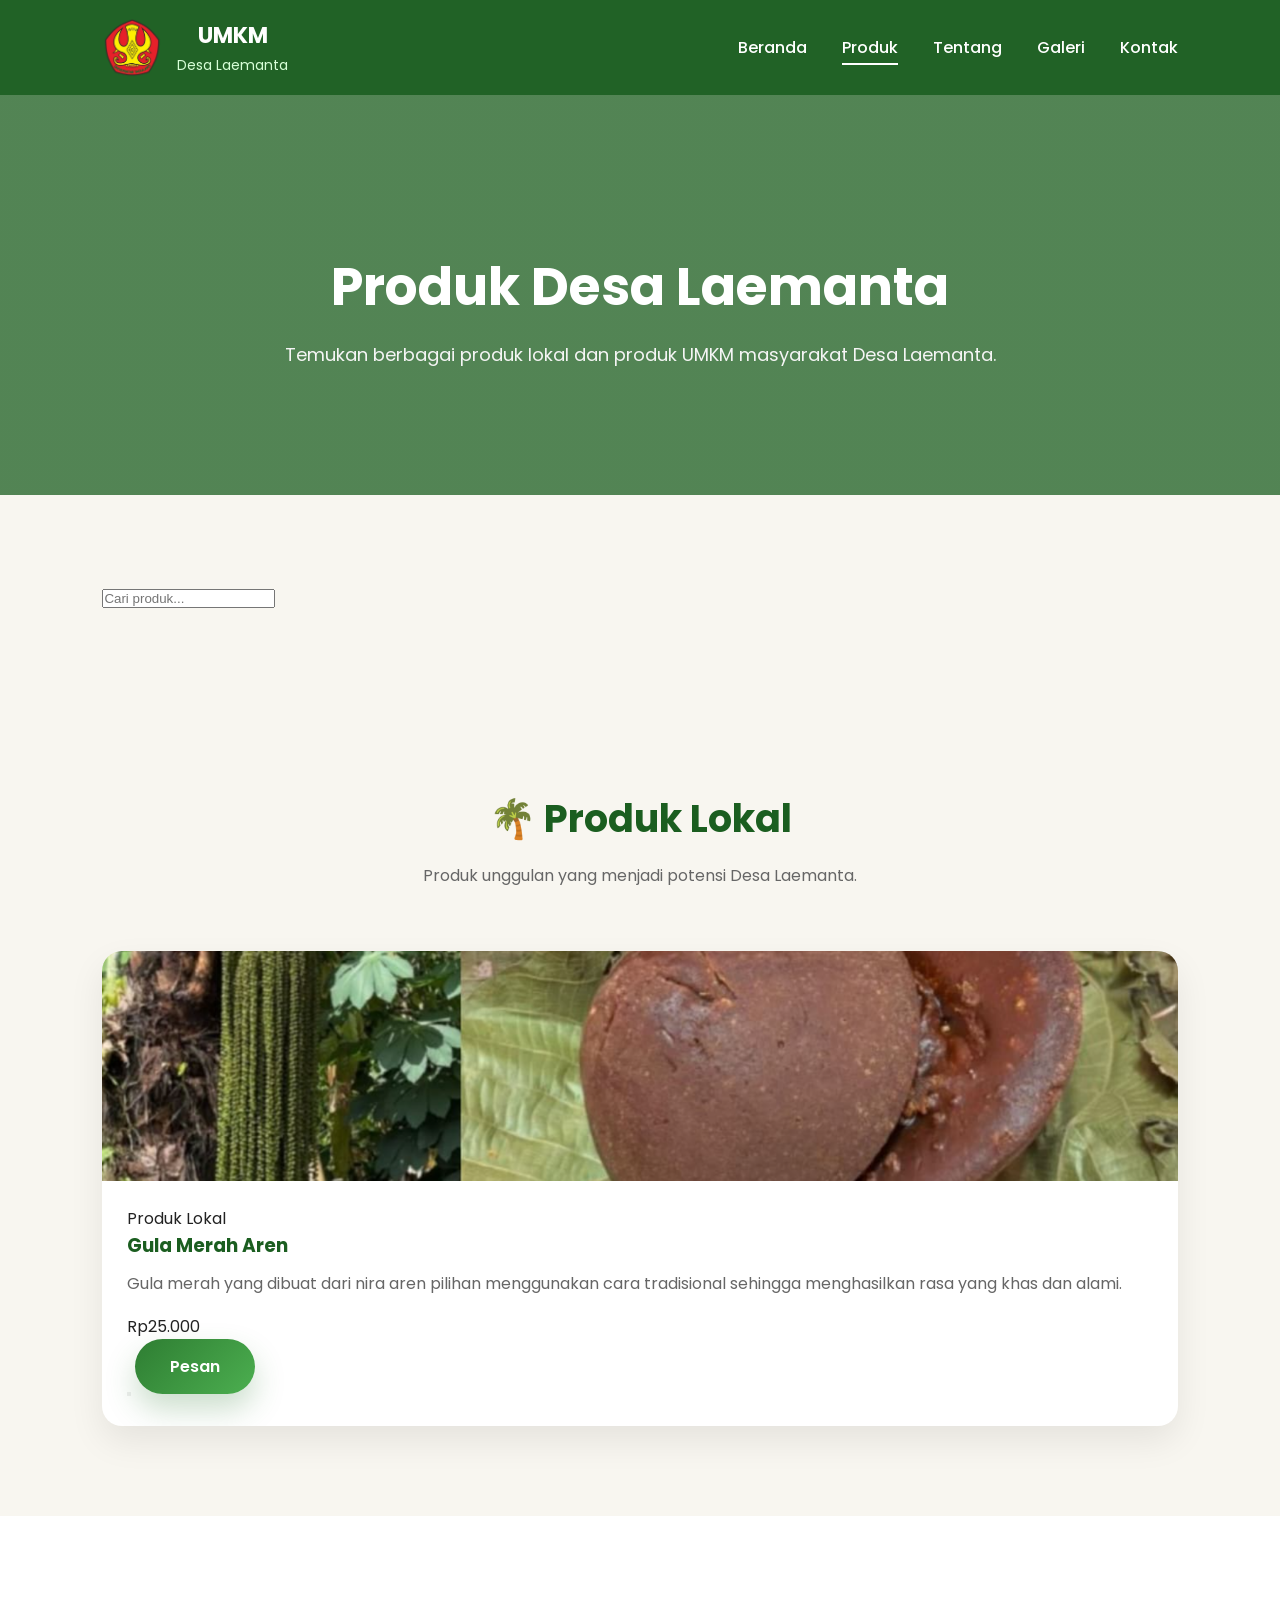
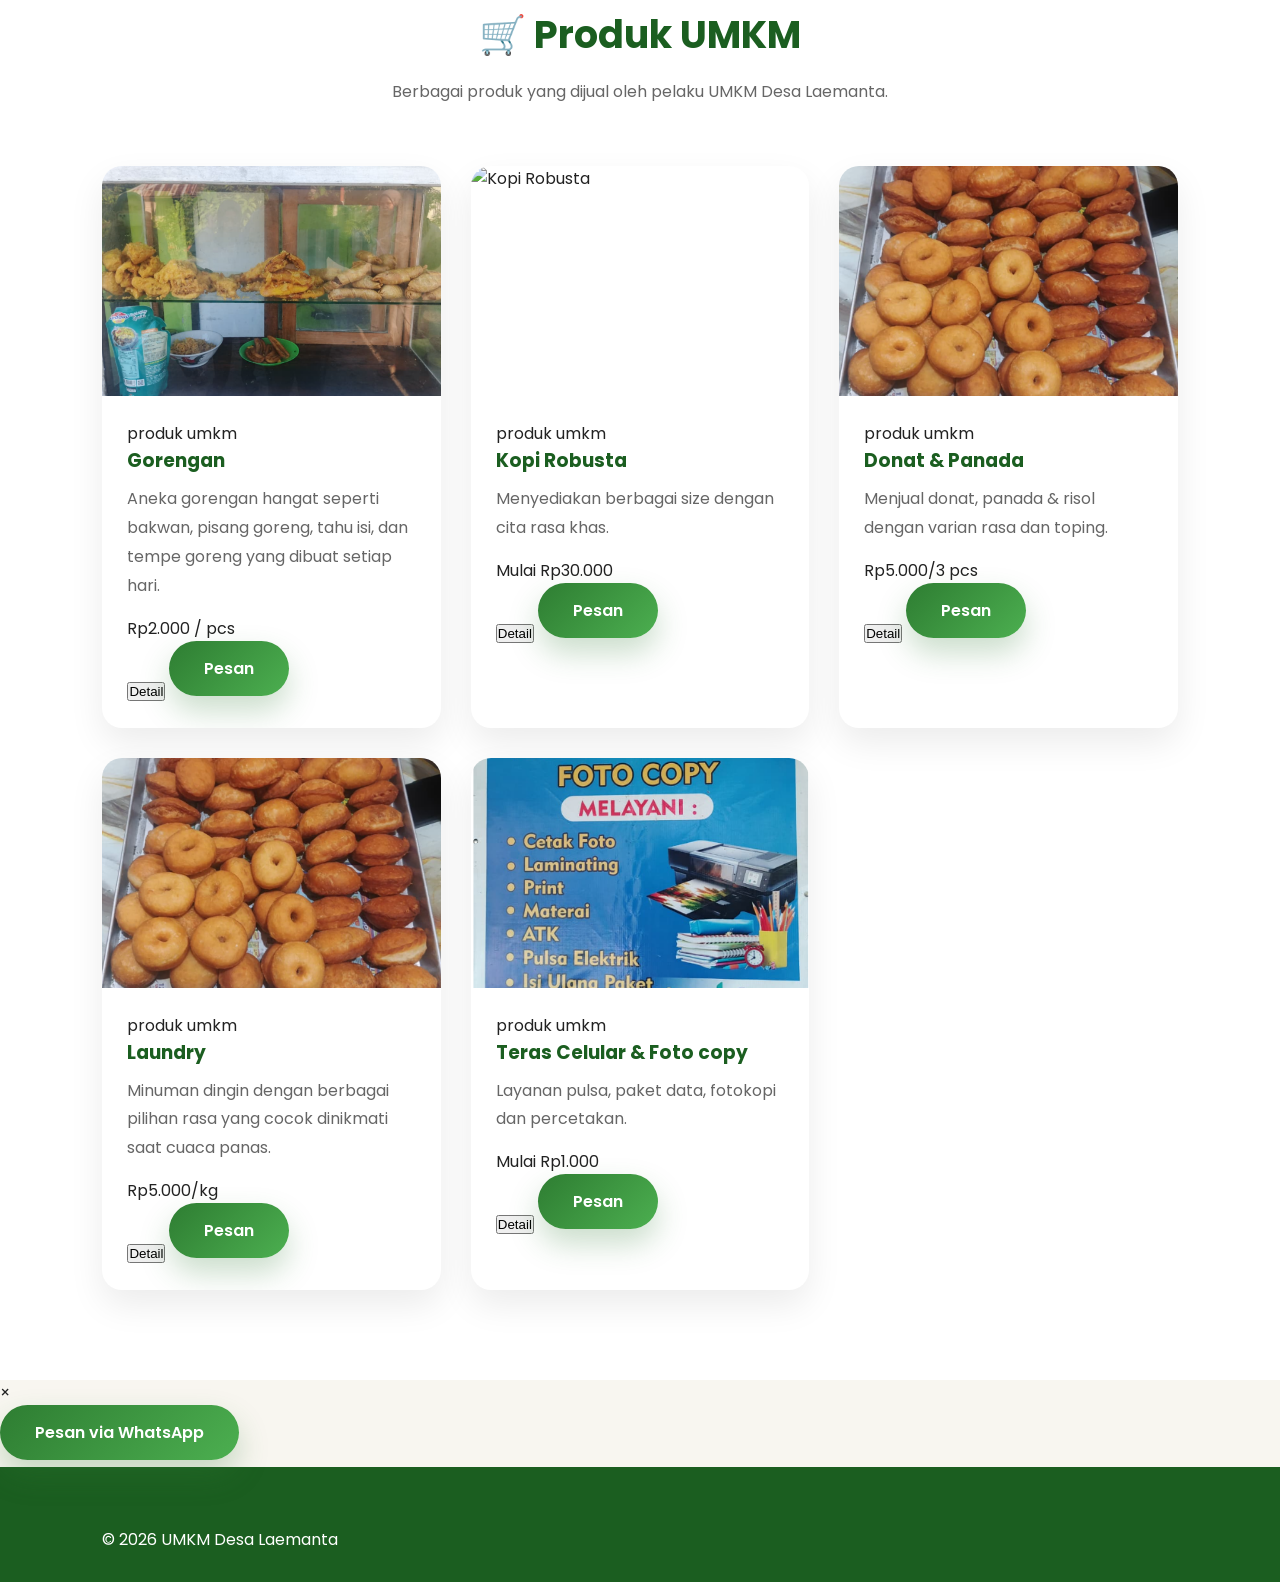
==== produk.html @ 255e3ced "Website UMKM Desa Laemanta" ====
<!DOCTYPE html>
<html lang="id">

<head>

<meta charset="UTF-8">

<meta name="viewport"
content="width=device-width, initial-scale=1.0">

<title>Produk UMKM Desa Laemanta</title>

<link rel="stylesheet"
href="css/style.css">

<link rel="preconnect"
href="https://fonts.googleapis.com">

<link rel="preconnect"
href="https://fonts.gstatic.com"
crossorigin>

<link href="https://fonts.googleapis.com/css2?family=Poppins:wght@300;400;500;600;700;800&display=swap"
rel="stylesheet">

<link rel="stylesheet"
href="https://cdnjs.cloudflare.com/ajax/libs/font-awesome/6.7.1/css/all.min.css">

</head>

<body>

<!-- ================= NAVBAR ================= -->

<header class="page-header">

<nav>

<div class="logo">

<img src="img/logo-untad.png">

<div>

<h2>UMKM</h2>

<span>Desa Laemanta</span>

</div>

</div>

<ul>

<li><a href="index.html">Beranda</a></li>

<li><a class="active"
href="produk.html">Produk</a></li>

<li><a href="tentang.html">Tentang</a></li>

<li><a href="galeri.html">Galeri</a></li>

<li><a href="kontak.html">Kontak</a></li>

</ul>

</nav>

<div class="page-title">

<h1>Produk Desa Laemanta</h1>

<p>

Temukan berbagai produk lokal dan
produk UMKM masyarakat Desa
Laemanta.

</p>

</div>

</header>

<!-- ================= SEARCH ================= -->

<section>

<div class="container">

<div class="search-area">

<input

type="text"

id="searchInput"

placeholder="Cari produk..."

>

</div>

</div>

</section>

<!-- ================= PRODUK LOKAL ================= -->

<section>

<div class="container">

<div class="section-title">

<h2>

🌴 Produk Lokal

</h2>

<p>

Produk unggulan yang menjadi
potensi Desa Laemanta.

</p>

</div>

<div class="product-grid">

<div class="product-card">

<img
src="img/gula-merah.png">

<div class="product-content">

<span class="kategori">

Produk Lokal

</span>

<h3>

Gula Merah Aren

</h3>

<p>

Gula merah yang dibuat dari nira
aren pilihan menggunakan cara
tradisional sehingga menghasilkan
rasa yang khas dan alami.

</p>

<div class="harga">

Rp25.000

</div>

<div class="produk-button">

<button>

</button>

<a
href="#"
class="btn">

Pesan

</a>

</div>

</div>

</div>

</div>

</div>

</section>

<!-- ================= UMKM ================= -->

<section class="preview">

<div class="container">

<div class="section-title">

<h2>

🛒 Produk UMKM

</h2>

<p>

Berbagai produk yang dijual oleh
pelaku UMKM Desa Laemanta.

</p>

</div>

<div

class="product-grid"

id="productContainer">
<!-- Produk UMKM akan ditampilkan oleh JavaScript -->

</div>

</div>

</section>

<!-- ================= MODAL DETAIL ================= -->

<div class="modal" id="productModal">

    <div class="modal-content">

        <span class="close" onclick="closeModal()">&times;</span>

        <img id="modalImage" src="" alt="">

        <h2 id="modalTitle"></h2>

        <p id="modalCategory"></p>

        <p id="modalDesc"></p>

        <h3 id="modalPrice"></h3>

        <a
            id="modalWhatsapp"
            class="btn"
            target="_blank">

            Pesan via WhatsApp

        </a>

    </div>

</div>

<!-- ================= FOOTER ================= -->

<footer>

<div class="container">

<p>

© 2026 UMKM Desa Laemanta

<br>

</p>

</div>

</footer>

<script src="js/produk.js"></script>

</body>

</html>
---- css/style.css ----
/*==================================================
    DIGITALISASI UMKM DESA LAEMANTA
    Program Kerja KKN Universitas Tadulako 2026
    Author : Aisyah D Karim
===================================================*/


/*==================================================
                    GOOGLE FONT
===================================================*/

@import url('https://fonts.googleapis.com/css2?family=Poppins:wght@300;400;500;600;700;800&display=swap');


/*==================================================
                    ROOT COLOR
===================================================*/

:root{

    --primary:#2E7D32;
    --primary-dark:#1B5E20;
    --primary-light:#4CAF50;

    --cream:#F8F6F0;
    --white:#FFFFFF;

    --text:#222;
    --text-light:#666;

    --shadow:
    0 15px 35px rgba(0,0,0,.08);

    --radius:20px;

    --transition:.35s ease;

}


/*==================================================
                    RESET
===================================================*/

*{

    margin:0;
    padding:0;
    box-sizing:border-box;

}

html{

    scroll-behavior:smooth;

}

body{

    font-family:'Poppins',sans-serif;
    background:var(--cream);
    color:var(--text);
    overflow-x:hidden;

}

img{

    width:100%;
    display:block;

}

a{

    text-decoration:none;
    color:inherit;

}

ul{

    list-style:none;

}

section{

    padding:90px 8%;

}

.container{

    max-width:1200px;
    margin:auto;

}


/*==================================================
                SCROLL BAR
===================================================*/

::-webkit-scrollbar{

    width:10px;

}

::-webkit-scrollbar-track{

    background:#ececec;

}

::-webkit-scrollbar-thumb{

    background:var(--primary);

    border-radius:30px;

}

::-webkit-scrollbar-thumb:hover{

    background:var(--primary-dark);

}


/*==================================================
                TEXT SELECTION
===================================================*/

::selection{

    background:var(--primary);

    color:white;

}


/*==================================================
                    BUTTON
===================================================*/

.btn{

    display:inline-block;

    padding:15px 35px;

    background:linear-gradient(
    135deg,
    var(--primary),
    var(--primary-light));

    color:white;

    border-radius:50px;

    font-weight:600;

    transition:var(--transition);

    box-shadow:

    0 15px 30px rgba(46,125,50,.25);

}

.btn:hover{

    transform:translateY(-5px);

    box-shadow:

    0 20px 40px rgba(46,125,50,.35);

}


/*==================================================
                SECTION TITLE
===================================================*/

.section-title{

    text-align:center;

    margin-bottom:60px;

}

.section-title h2{

    font-size:38px;

    color:var(--primary-dark);

    margin-bottom:15px;

}

.section-title p{

    color:var(--text-light);

    max-width:700px;

    margin:auto;

    line-height:1.8;

}


/*==================================================
                    NAVBAR
===================================================*/

nav{

    position:fixed;

    top:0;

    left:0;

    width:100%;

    padding:18px 8%;

    display:flex;

    justify-content:space-between;

    align-items:center;

    background:rgba(27,94,32,.88);

    backdrop-filter:blur(10px);

    z-index:999;

}

.logo{

    display:flex;

    align-items:center;

    gap:15px;

}

.logo img{

    width:60px;

}

.logo h2{

    color:white;

    font-size:22px;

}

.logo span{

    color:#d8ffd8;

    font-size:14px;

}

nav ul{

    display:flex;

    gap:35px;

}

nav ul li a{

    color:white;

    font-weight:500;

    transition:var(--transition);

    position:relative;

}

nav ul li a::after{

    content:"";

    position:absolute;

    left:0;

    bottom:-6px;

    width:0;

    height:2px;

    background:white;

    transition:var(--transition);

}

nav ul li a:hover::after,

nav ul li a.active::after{

    width:100%;

}


/*==================================================
                    HERO
===================================================*/

header{

    min-height:100vh;

    background:

    linear-gradient(

    rgba(27,94,32,.65),

    rgba(27,94,32,.65)

    ),

    url("../img/hero.png");

    background-size:cover;

    background-position:center;

    display:flex;

    align-items:center;

}

.hero-content{

    max-width:1300px;

    margin:auto;

    padding:80px 5%;

    display:flex;

    justify-content:space-between;

    align-items:center;

    gap:70px;

}

.hero-left{

    flex:1;

}

.hero-left h4{

    color:#c8ffc8;

    margin-bottom:15px;

}

.hero-left h1{

    color:white;

    font-size:68px;

    line-height:1.1;

    margin-bottom:20px;

}

.hero-left p{

    color:#f5f5f5;

    line-height:1.9;

    margin-bottom:35px;

}

.hero-button{

    display:flex;

    gap:20px;

    flex-wrap:wrap;

}

.btn-outline{

    display:inline-block;

    padding:15px 35px;

    border:2px solid white;

    color:white;

    border-radius:50px;

    transition:var(--transition);

}

.btn-outline:hover{

    background:white;

    color:var(--primary-dark);

}
/*==================================================
                HERO CARD
===================================================*/

.hero-card{

    width:500px;

    background:#fff;

    border-radius:20px;

    overflow:hidden;

    box-shadow:0 15px 40px rgba(0,0,0,.18);

    flex-shrink:0;

}

.hero-card:hover{

    transform:translateY(-10px);

}

.hero-card img{

    height:260px;

    object-fit:cover;

}

.card-content{

    padding:25px;

}

.card-content span{

    display:inline-block;

    background:#E8F5E9;

    color:var(--primary-dark);

    padding:6px 15px;

    border-radius:30px;

    font-size:13px;

    font-weight:600;

    margin-bottom:15px;

}

.card-content h3{

    font-size:28px;

    color:var(--primary-dark);

    margin-bottom:15px;

}

.card-content p{

    color:var(--text-light);

    line-height:1.8;

    margin-bottom:25px;

}


/*==================================================
                    WAVE
===================================================*/

.wave{

    line-height:0;

    margin-top:-2px;

}

.wave svg{

    display:block;

    width:100%;

    height:120px;

}


/*==================================================
                STATISTIK
===================================================*/

.statistik{

    margin-top:-60px;

    position:relative;

    z-index:5;

}

.stat-grid{

    display:grid;

    grid-template-columns:repeat(4,1fr);

    gap:25px;

}

.stat-card{

    background:var(--white);

    padding:35px;

    text-align:center;

    border-radius:var(--radius);

    box-shadow:var(--shadow);

    transition:var(--transition);

}

.stat-card:hover{

    transform:translateY(-12px);

}

.stat-card h2{

    font-size:45px;

    color:var(--primary);

    margin-bottom:10px;

}

.stat-card p{

    color:var(--text-light);

    font-weight:500;

}


/*==================================================
                WELCOME
===================================================*/

.welcome{

    background:var(--cream);

}

.welcome-grid{

    display:grid;

    grid-template-columns:repeat(3,1fr);

    gap:30px;

}

.welcome-box{

    background:white;

    border-radius:var(--radius);

    padding:35px;

    text-align:center;

    box-shadow:var(--shadow);

    transition:var(--transition);

}

.welcome-box:hover{

    transform:translateY(-10px);

}

.welcome-box i{

    width:80px;

    height:80px;

    line-height:80px;

    border-radius:50%;

    background:#E8F5E9;

    color:var(--primary);

    font-size:32px;

    margin-bottom:25px;

}

.welcome-box h3{

    margin-bottom:15px;

    color:var(--primary-dark);

}

.welcome-box p{

    color:var(--text-light);

    line-height:1.8;

}


/*==================================================
            PREVIEW PRODUK
===================================================*/

.preview{

    background:white;

}

.preview-grid{

    display:grid;

    grid-template-columns:repeat(3,1fr);

    gap:30px;

}

.preview-card{

    background:var(--cream);

    border-radius:var(--radius);

    overflow:hidden;

    box-shadow:var(--shadow);

    transition:var(--transition);

}

.preview-card:hover{

    transform:translateY(-10px);

}

.preview-card img{

    height:220px;

    object-fit:cover;

    transition:var(--transition);

}

.preview-card:hover img{

    transform:scale(1.08);

}

.preview-content{

    padding:25px;

}

.preview-content span{

    color:var(--primary);

    font-size:14px;

    font-weight:600;

}

.preview-content h3{

    margin:12px 0;

    color:var(--primary-dark);

}

.preview-content p{

    color:var(--text-light);

    line-height:1.8;

    margin-bottom:20px;

}


/*==================================================
                PROGRAM KKN
===================================================*/

.program{

    background:linear-gradient(

    135deg,

    var(--primary-dark),

    var(--primary)

    );

    color:white;

}

.program .section-title h2{

    color:white;

}

.program .section-title p{

    color:#e5e5e5;

}

.program-grid{

    display:grid;

    grid-template-columns:repeat(3,1fr);

    gap:30px;

}

.program-card{

    background:rgba(255,255,255,.08);

    border:1px solid rgba(255,255,255,.15);

    border-radius:var(--radius);

    padding:35px;

    text-align:center;

    backdrop-filter:blur(8px);

    transition:var(--transition);

}

.program-card:hover{

    transform:translateY(-10px);

}

.program-card i{

    font-size:40px;

    margin-bottom:20px;

}

.program-card h3{

    margin-bottom:15px;

}

.program-card p{

    line-height:1.8;

}
/*==================================================
                    PAGE HEADER
===================================================*/

.page-header{

    min-height:55vh;

    display:flex;

    flex-direction:column;

    justify-content:center;

    align-items:center;

    text-align:center;

    background:
    linear-gradient(
    rgba(27,94,32,.75),
    rgba(27,94,32,.75)),
    url("../img/hero.jpg");

    background-size:cover;
    background-position:center;

    padding-top:120px;

}

.page-title h1{

    color:white;

    font-size:52px;

    margin-bottom:15px;

}

.page-title p{

    color:#f5f5f5;

    font-size:18px;

}


/*==================================================
                    PRODUK
===================================================*/

.product-section{

    background:var(--cream);

}

.product-category{

    margin-bottom:70px;

}

.product-category h2{

    color:var(--primary-dark);

    margin-bottom:30px;

    padding-left:10px;

    border-left:6px solid var(--primary);

}

.product-grid{

    display:grid;

    grid-template-columns:repeat(auto-fit,minmax(280px,1fr));

    gap:30px;

}

.product-card{

    background:white;

    border-radius:var(--radius);

    overflow:hidden;

    box-shadow:var(--shadow);

    transition:var(--transition);

}

.product-card:hover{

    transform:translateY(-10px);

}

.product-card img{

    height:230px;

    object-fit:cover;

    transition:var(--transition);

}

.product-card:hover img{

    transform:scale(1.08);

}

.product-content{

    padding:25px;

}

.product-content h3{

    margin-bottom:10px;

    color:var(--primary-dark);

}

.product-content p{

    color:var(--text-light);

    line-height:1.8;

    margin-bottom:15px;

}

.price{

    color:var(--primary);

    font-size:22px;

    font-weight:700;

    margin-bottom:20px;

}

.rating{

    color:#FFC107;

    margin-bottom:15px;

}


/*==================================================
                    GALERI
===================================================*/

.gallery-grid{

    display:grid;

    grid-template-columns:repeat(auto-fit,minmax(320px,1fr));

    gap:30px;

}

.gallery-item{

    background:white;

    border-radius:var(--radius);

    overflow:hidden;

    box-shadow:var(--shadow);

    transition:var(--transition);

}

.gallery-item:hover{

    transform:translateY(-10px);

}

.gallery-item img{

    width:100%;

    height:260px;

    object-fit:cover;

    transition:var(--transition);

}

.gallery-item:hover img{

    transform:scale(1.08);

}

.gallery-text{

    padding:20px;

}

.gallery-text h3{

    color:var(--primary-dark);

    margin-bottom:10px;

}

.gallery-text p{

    color:var(--text-light);

    line-height:1.7;

}


/*==================================================
                    TENTANG
===================================================*/

.about-grid{

    display:grid;

    grid-template-columns:1fr 1fr;

    gap:50px;

    align-items:center;

}

.about-image img{

    border-radius:var(--radius);

    box-shadow:var(--shadow);

}

.about-content h2{

    color:var(--primary-dark);

    margin-bottom:20px;

}

.about-content p{

    color:var(--text-light);

    line-height:1.9;

    margin-bottom:20px;

}

.visi-misi{

    display:grid;

    grid-template-columns:repeat(2,1fr);

    gap:25px;

    margin-top:40px;

}

.vm-box{

    background:white;

    border-radius:var(--radius);

    padding:30px;

    box-shadow:var(--shadow);

}

.vm-box h3{

    color:var(--primary);

    margin-bottom:15px;

}

.vm-box ul{

    padding-left:20px;

    list-style:disc;

}

.vm-box li{

    margin-bottom:10px;

    color:var(--text-light);

}


/*==================================================
                    KONTAK
===================================================*/

.contact-grid{

    display:grid;

    grid-template-columns:1fr 1fr;

    gap:40px;

}

.contact-card{

    background:white;

    border-radius:var(--radius);

    padding:35px;

    box-shadow:var(--shadow);

}

.contact-item{

    display:flex;

    align-items:flex-start;

    gap:20px;

    margin-bottom:30px;

}

.contact-item i{

    width:60px;

    height:60px;

    background:#E8F5E9;

    color:var(--primary);

    border-radius:50%;

    display:flex;

    align-items:center;

    justify-content:center;

    font-size:24px;

}

.contact-item h3{

    margin-bottom:8px;

    color:var(--primary-dark);

}

.contact-item p{

    color:var(--text-light);

    line-height:1.7;

}

iframe{

    width:100%;

    height:100%;

    min-height:420px;

    border:none;

    border-radius:var(--radius);

    box-shadow:var(--shadow);

}
/*==================================================
                    FOOTER
===================================================*/

footer{

    background:var(--primary-dark);

    color:white;

    padding:60px 8% 30px;

}

.footer-grid{

    display:grid;

    grid-template-columns:2fr 1fr 1fr;

    gap:40px;

    margin-bottom:40px;

}

.footer-logo{

    display:flex;

    align-items:center;

    gap:15px;

    margin-bottom:20px;

}

.footer-logo img{

    width:60px;

}

.footer-about p{

    color:#d8d8d8;

    line-height:1.8;

}

.footer-title{

    font-size:20px;

    margin-bottom:20px;

}

.footer-links a{

    display:block;

    color:#e8e8e8;

    margin-bottom:12px;

    transition:var(--transition);

}

.footer-links a:hover{

    color:#fff;

    padding-left:8px;

}

.footer-bottom{

    border-top:1px solid rgba(255,255,255,.2);

    padding-top:20px;

    text-align:center;

    color:#ddd;

}


/*==================================================
                BACK TO TOP
===================================================*/

.back-top{

    position:fixed;

    right:25px;

    bottom:25px;

    width:50px;

    height:50px;

    border-radius:50%;

    background:var(--primary);

    color:white;

    display:flex;

    align-items:center;

    justify-content:center;

    font-size:20px;

    cursor:pointer;

    box-shadow:var(--shadow);

    transition:var(--transition);

    z-index:999;

}

.back-top:hover{

    background:var(--primary-dark);

    transform:translateY(-5px);

}


/*==================================================
                SIMPLE ANIMATION
===================================================*/

.fade{

    animation:fade .8s ease;

}

@keyframes fade{

from{

opacity:0;

transform:translateY(30px);

}

to{

opacity:1;

transform:translateY(0);

}

}


/*==================================================
                    HOVER
===================================================*/

img{

    transition:var(--transition);

}

.card:hover img,

.product-card:hover img,

.preview-card:hover img,

.gallery-item:hover img{

    transform:scale(1.06);

}


/*==================================================
                RESPONSIVE
===================================================*/

@media(max-width:992px){

.hero-content{

grid-template-columns:1fr;

text-align:center;

}

.hero-button{

justify-content:center;

}

.about-grid{

grid-template-columns:1fr;

}

.contact-grid{

grid-template-columns:1fr;

}

.footer-grid{

grid-template-columns:1fr;

}

.stat-grid{

grid-template-columns:repeat(2,1fr);

}

.welcome-grid{

grid-template-columns:1fr;

}

.preview-grid{

grid-template-columns:repeat(2,1fr);

}

.program-grid{

grid-template-columns:1fr;

}

}


@media(max-width:768px){

nav{

flex-direction:column;

padding:15px;

}

nav ul{

margin-top:15px;

gap:20px;

flex-wrap:wrap;

justify-content:center;

}

.logo{

justify-content:center;

}

.hero-left h1{

font-size:42px;

}

.hero-left p{

font-size:15px;

}

.hero-card{

margin-top:30px;

}

.preview-grid{

grid-template-columns:1fr;

}

.product-grid{

grid-template-columns:1fr;

}

.gallery-grid{

grid-template-columns:1fr;

}

.stat-grid{

grid-template-columns:1fr;

}

.visi-misi{

grid-template-columns:1fr;

}

.page-title h1{

font-size:38px;

}

section{

padding:70px 6%;

}

}


@media(max-width:480px){

.hero-left h1{

font-size:34px;

}

.btn,

.btn-outline{

display:block;

width:100%;

text-align:center;

margin-bottom:15px;

}

.hero-button{

display:block;

}

.logo h2{

font-size:18px;

}

.page-title h1{

font-size:32px;

}

}


/*==================================================
                END OF FILE
===================================================*/
/*==================================================
                RIPPLE BUTTON
===================================================*/

.btn{

position:relative;

overflow:hidden;

}

.ripple{

position:absolute;

border-radius:50%;

background:rgba(255,255,255,.45);

transform:scale(0);

animation:ripple .6s linear;

pointer-events:none;

}

@keyframes ripple{

to{

transform:scale(4);

opacity:0;

}

}
/*==================================================
                LIGHTBOX
===================================================*/

#lightbox{

position:fixed;

top:0;

left:0;

width:100%;

height:100%;

background:rgba(0,0,0,.9);

display:none;

justify-content:center;

align-items:center;

z-index:99999;

}

#lightbox.show{

display:flex;

}

#lightbox img{

max-width:90%;

max-height:85%;

border-radius:15px;

}

.close-lightbox{

position:absolute;

top:25px;

right:35px;

font-size:45px;

color:white;

cursor:pointer;

}


/*==================================================
                LOADER
===================================================*/

.loader{

position:fixed;

top:0;

left:0;

width:100%;

height:100%;

background:white;

display:flex;

justify-content:center;

align-items:center;

z-index:999999;

transition:.6s;

}

.loader-hide{

opacity:0;

visibility:hidden;

}
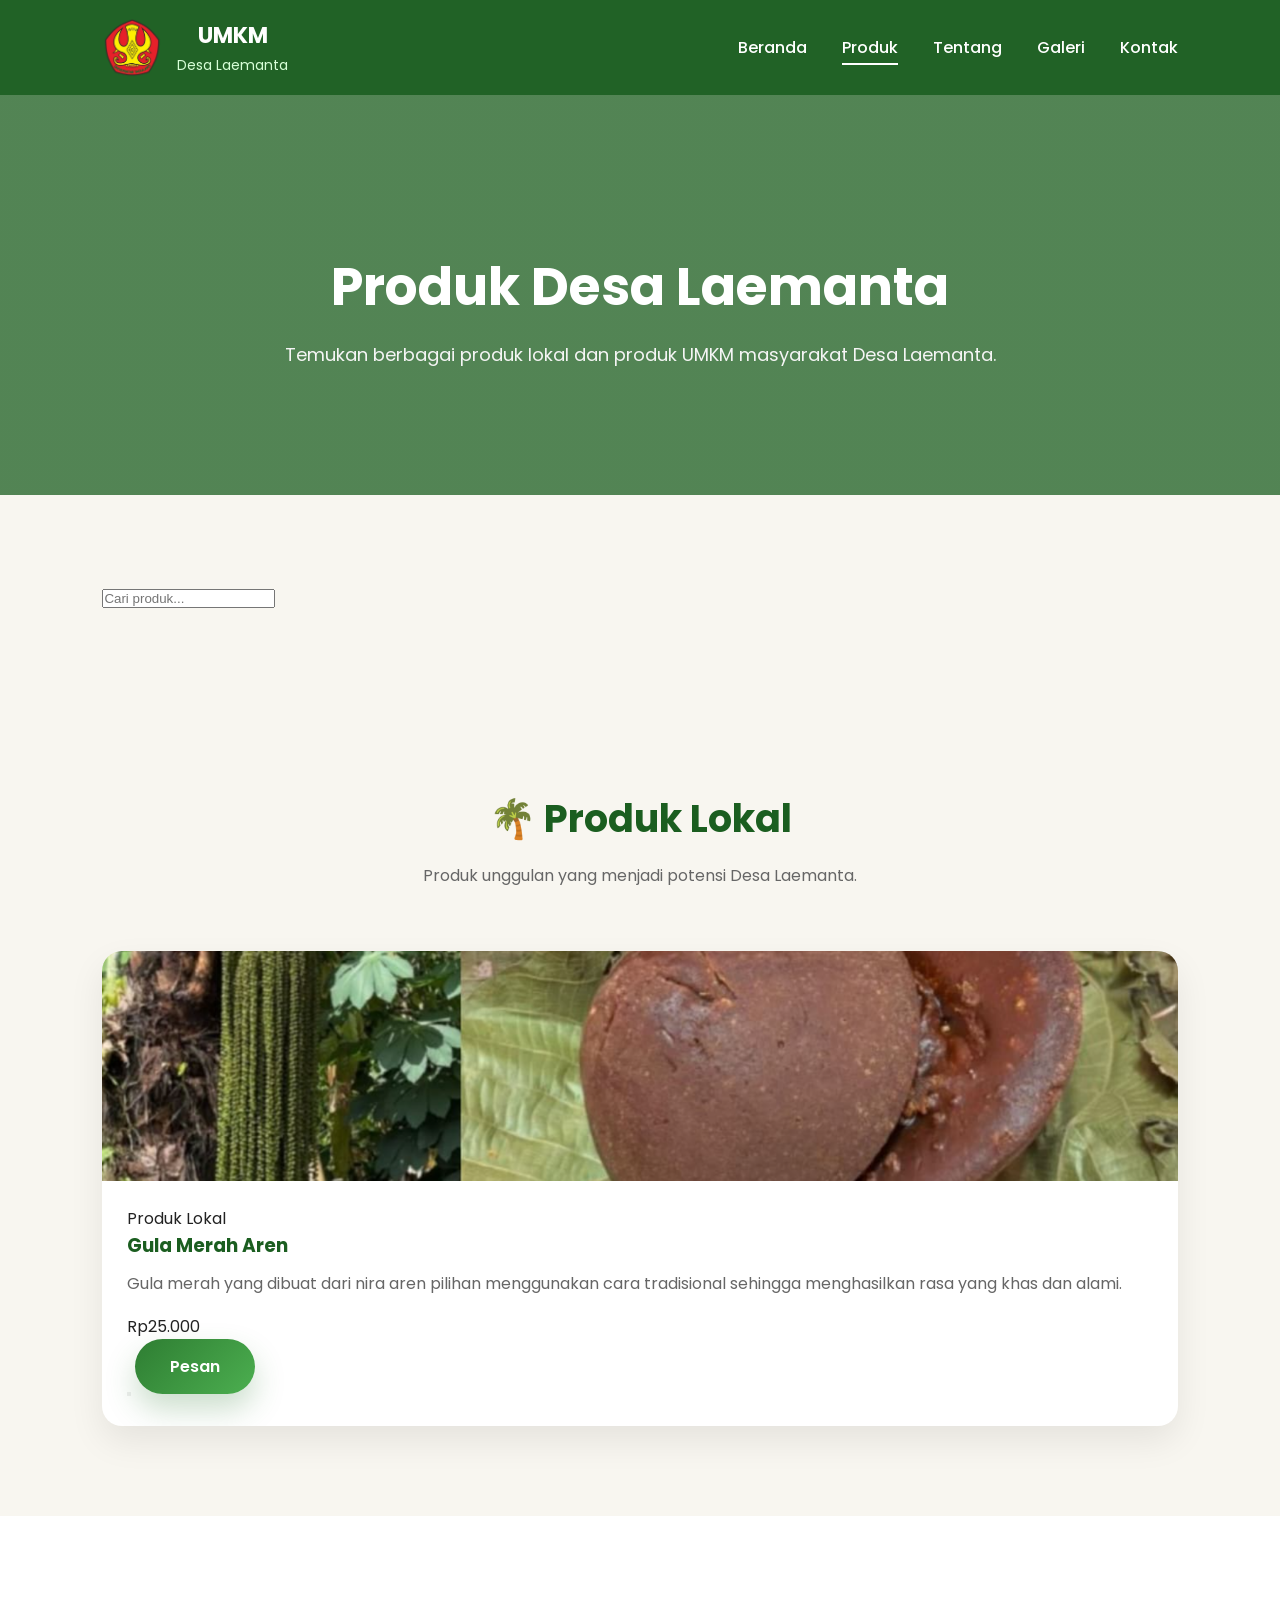
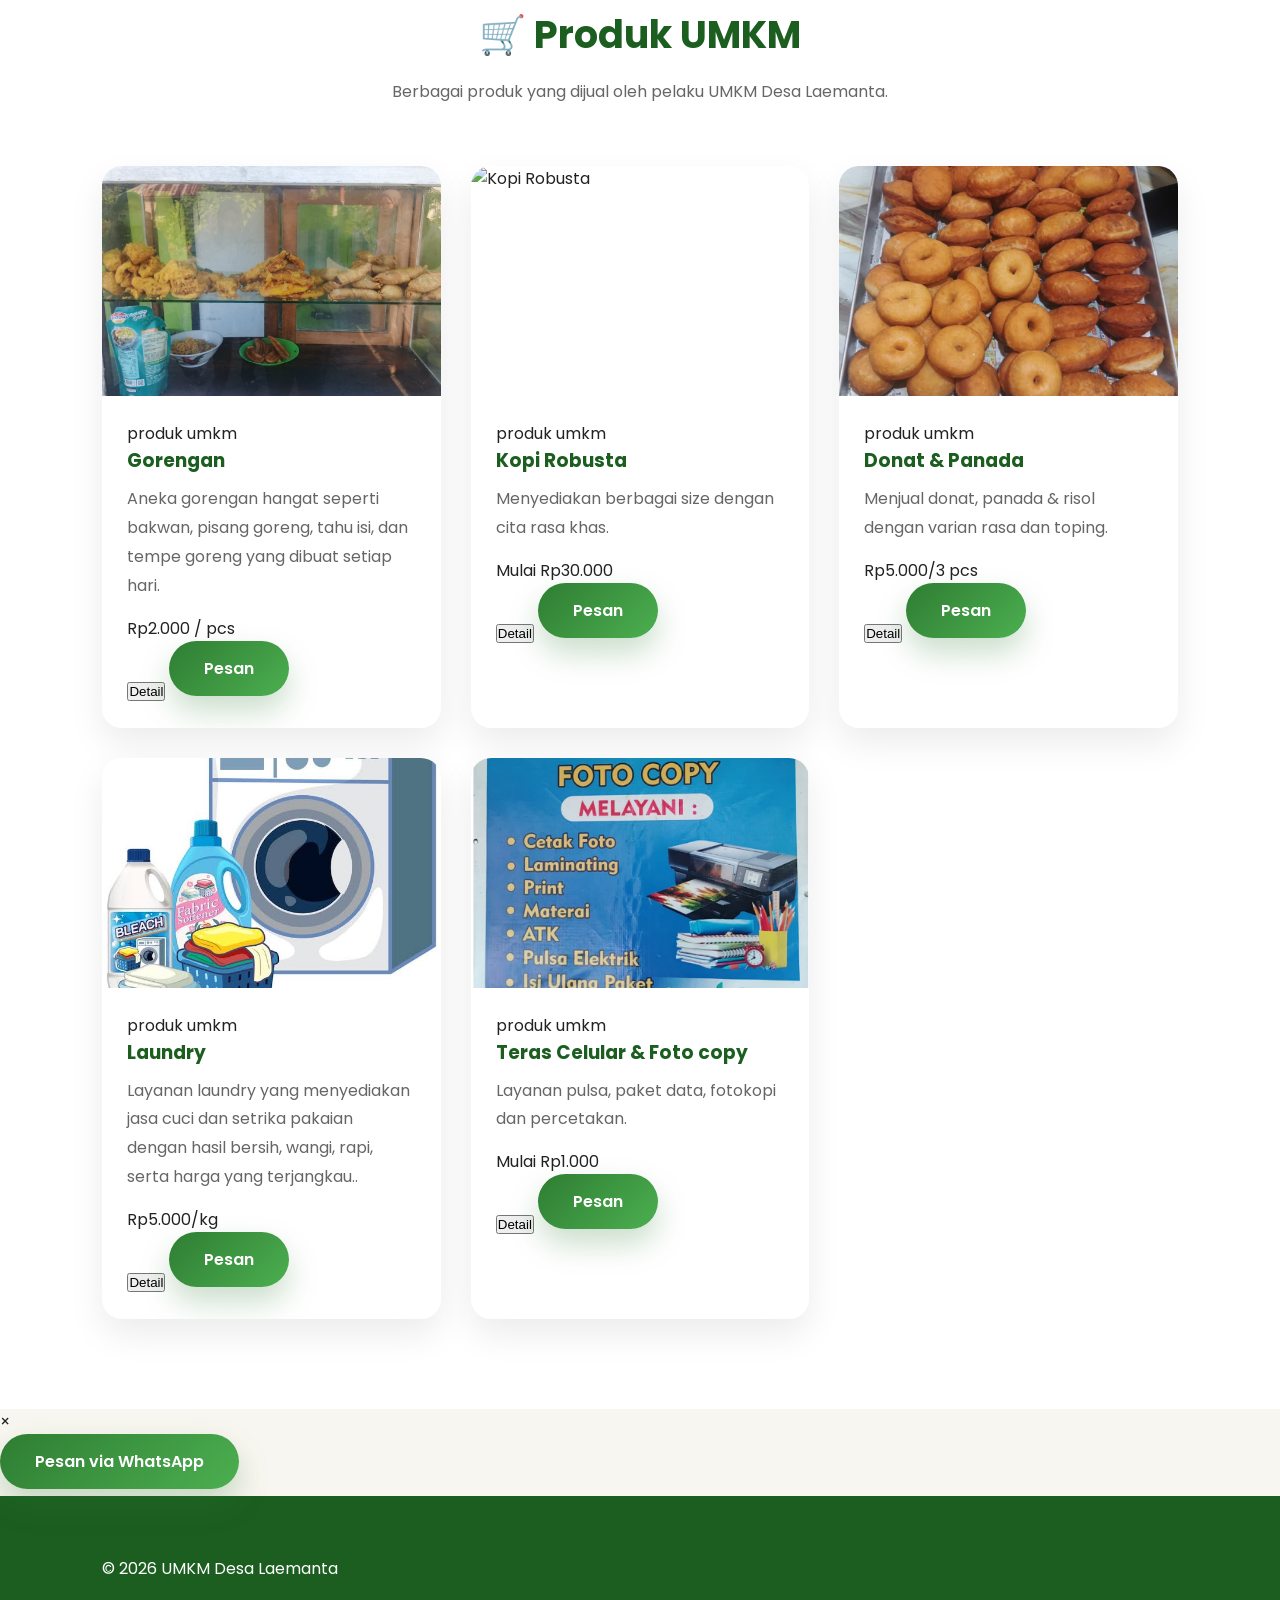
==== commit 0391881a: "menambahkan whatsapp" ====
--- a/produk.html
+++ b/produk.html
@@ -172,12 +172,8 @@
 
 </button>
 
-<a
-href="#"
-class="btn">
-
-Pesan
-
+<a href="https://wa.me/6281234567890" class="btn" target="_blank">
+    Pesan
 </a>
 
 </div>
